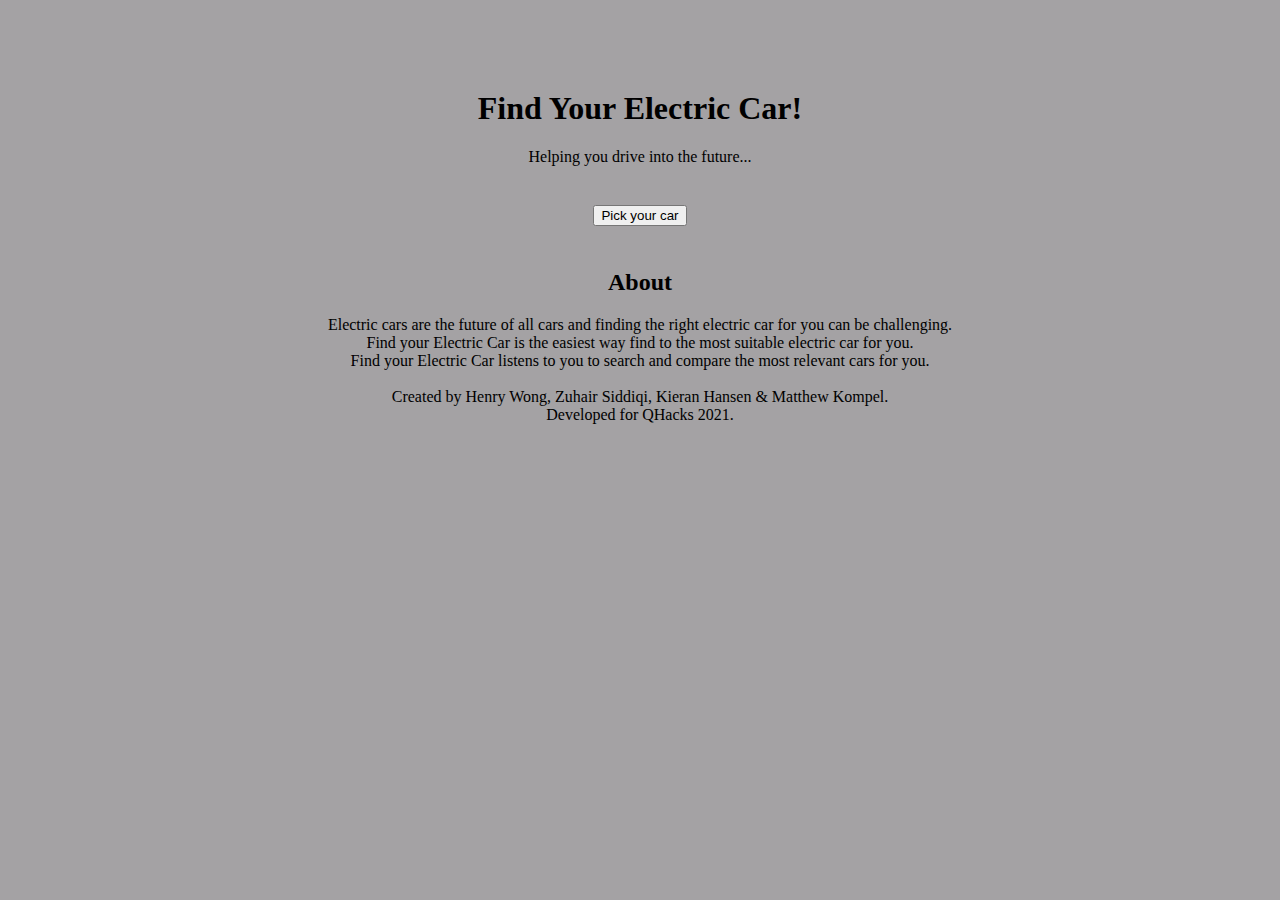
==== FindYourEV/client/index.html @ 2839fe95 "Refactored file structure" ====
<!DOCTYPE html>
<html lang="en">
<head>
    <meta charset="UTF-8">
    <meta name="viewport" content="width=device-width, initial-scale=1.0">
    <title>Find Your Electric Car</title>
</head>
<body style="text-align: center; background: #A4A2A4; margin-top: 7%; margin-bottom: 7%; margin-left: 5%; margin-right: 5%">
    <h1>Find Your Electric Car!</h1>
    <p>Helping you drive into the future...</p>
    
    <button style="margin: 2%;" onclick="window.location.href='checklist.html'">Pick your car</button>

    <div>
        <h2>About</h2>
        <p>
            Electric cars are the future of all cars and finding the right electric car for you can be challenging.<br>
            Find your Electric Car is the easiest way find to the most suitable electric car for you.<br>
            Find your Electric Car listens to you to search and compare the most relevant cars for you.<br>
            <br>
            Created by Henry Wong, Zuhair Siddiqi, Kieran Hansen & Matthew Kompel.<br>
            Developed for QHacks 2021.
        </p>
    </div>
</body>
</html>
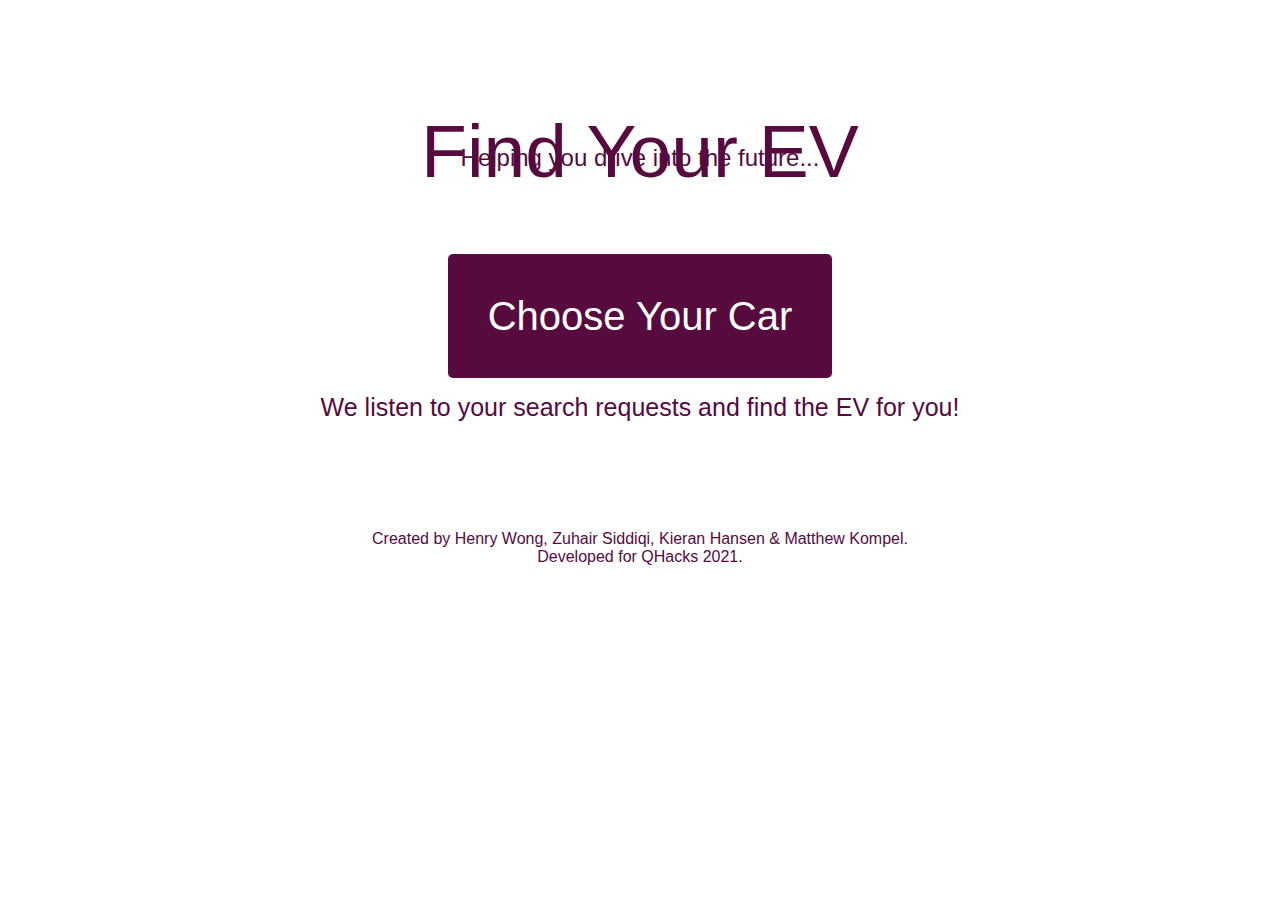
==== commit 111430ef: "csschanges" ====
--- a/FindYourEV/client/index.html
+++ b/FindYourEV/client/index.html
@@ -1,26 +1,36 @@
 <!DOCTYPE html>
 <html lang="en">
 <head>
-    <meta charset="UTF-8">
+    <meta charset="Optima">
     <meta name="viewport" content="width=device-width, initial-scale=1.0">
-    <title>Find Your Electric Car</title>
+    <title>Find Your EV</title>
+    <link rel="stylesheet" href="EVstyle.css">
+    
 </head>
-<body style="text-align: center; background: #A4A2A4; margin-top: 7%; margin-bottom: 7%; margin-left: 5%; margin-right: 5%">
-    <h1>Find Your Electric Car!</h1>
-    <p>Helping you drive into the future...</p>
+<body style="text-align: center; margin-top: 7%; margin-bottom: 7%; margin-left: 5%; margin-right: 5%">
+    <br>
+    <h1>Find Your EV</h1>
     
-    <button style="margin: 2%;" onclick="window.location.href='checklist.html'">Pick your car</button>
+    <h2>Helping you drive into the future...</h2>
+    <br><br><br><br>
+    <div class ="choosecar"><a class="buttonforcar" href="checklist.html" targer="_blank" rel="nofollow noopener">Choose Your Car</a></div>
 
     <div>
-        <h2>About</h2>
-        <p>
-            Electric cars are the future of all cars and finding the right electric car for you can be challenging.<br>
-            Find your Electric Car is the easiest way find to the most suitable electric car for you.<br>
-            Find your Electric Car listens to you to search and compare the most relevant cars for you.<br>
+        <br><br><br>
+        <p class ="aboutus">
+            We listen to your search requests and find the EV for you!
             <br>
+        </p>
+        <p class ="names">
+            <br><br><br><br><br><br>
             Created by Henry Wong, Zuhair Siddiqi, Kieran Hansen & Matthew Kompel.<br>
             Developed for QHacks 2021.
         </p>
     </div>
+
+    
 </body>
-</html>+</html>
+
+
+
--- a/FindYourEV/client/EVstyle.css
+++ b/FindYourEV/client/EVstyle.css
@@ -0,0 +1,192 @@
+body {
+    background-image: url('purpleback.png');
+
+}
+*{
+    margin: 0;
+    padding: 0;
+    box-sizing: border-box;
+}
+h1{ 
+
+    font-family: 'Open Sans', sans-serif;
+    font-size: 75px;
+    font-weight:500;
+    
+    
+    color: #570a3d;
+}
+h2{
+    font-family: 'Open Sans', sans-serif;
+    color: #570a3d;
+    font-size:30;
+    font-weight:500;
+    position:relative;
+    bottom:50px;
+}
+
+
+p{
+
+    font-family: 'Gill Sans', 'Gill Sans MT', Calibri, 'Trebuchet MS', sans-serif;
+    color: #570a3d;
+}
+
+.aboutus{
+    font-size: 25px;
+}
+
+.buttonforcar{
+    color:white;
+    background: #570a3d;
+    padding: 40px;
+    border-radius: 5px;
+    font-family: 'Gill Sans', 'Gill Sans MT', Calibri, 'Trebuchet MS', sans-serif;
+    text-decoration: none;
+    font-size: 40px;
+
+}
+
+.buttonforcar:hover {
+    background:#494949;
+    letter-spacing: 1px;
+    -webkit-box-shadow: 0px 5px 40px -10px rgba(0, 0, 0, 0.57);
+    -moz-box-shadow: 0px 5px 40px -10px rgba(0,0,0,0.57);
+    pox-shadow: 5px 40px -10px rgba(0,0,0,0.57);
+}
+
+.homebutton{
+    color:white;
+    background: #570a3d;
+    padding: 8px;
+    border-radius: 5px;
+    font-family: 'Gill Sans', 'Gill Sans MT', Calibri, 'Trebuchet MS', sans-serif;
+    text-decoration: none;
+    font-size: 25px;
+    position: relative;
+    bottom:560px
+
+}
+
+.homebutton:hover {
+    background:#494949;
+    letter-spacing: 1px;
+    -webkit-box-shadow: 0px 5px 40px -10px rgba(0, 0, 0, 0.57);
+    -moz-box-shadow: 0px 5px 40px -10px rgba(0,0,0,0.57);
+    pox-shadow: 5px 40px -10px rgba(0,0,0,0.57);
+}
+
+.brandsbutton{
+    color:white;
+    background: #570a3d;
+    padding: 7px;
+    border-radius: 4px;
+    font-family: 'Gill Sans', 'Gill Sans MT', Calibri, 'Trebuchet MS', sans-serif;
+    text-decoration: none;
+    font-size: 25px;
+    position: relative;
+    top: 70px;
+    left: 5px;
+}
+
+.brandsbutton:hover {
+    background:#494949;
+    letter-spacing: 1px;
+    -webkit-box-shadow: 0px 5px 40px -10px rgba(0, 0, 0, 0.57);
+    -moz-box-shadow: 0px 5px 40px -10px rgba(0,0,0,0.57);
+    pox-shadow: 5px 40px -10px rgba(0,0,0,0.57);
+}
+
+.dropdown{
+    height:10vh;
+    
+    display: flex;
+    justify-content: space-around;
+    align-items: center;
+    font-family: 'Open Sans', sans-serif;
+    font-weight:500;
+    width: 100%;
+    margin: auto;
+}
+
+.power, .forfactor, .price, .electrictype, .safetyrating, .range{
+    position: relative;
+}
+
+.power ul, .formfactor ul, .price ul, .electrictype ul, .safetyrating ul, .range ul{
+    position:absolute;
+    background: white;
+    margin-top: 10px;
+    width: 200px;
+    height: 200px;
+    display: flex;
+    justify-content: space-around;
+    align-items: center;
+    flex-direction: column;
+    list-style: none;
+    border-radius: 5px;
+    opacity: 0;
+    pointer-events: none;
+    transform: translateY(10px);
+    transition: all 0.4s ease;
+}
+
+.power li, .formfactor li, .price li, .electrictype li, .safetyrating li, .range li{
+
+    color:black;
+    text-decoration: none;
+    
+    width: 100%;
+    height: 100%;
+    display: flex;
+    justify-content: center;
+    align-items:center;
+    border-radius: 5px;
+}
+
+.power li:hover, .formfactor li:hover, .price li:hover, .electrictype li:hover, .safetyrating li:hover, .range li:hover{
+    background-color: #b4afb3;
+}
+
+.dropdown button{
+
+    background:none;
+    border: none;
+    
+    text-decoration: none;
+    font-size: 18px;
+    cursor: pointer;
+}
+.dropdown button:hover{
+    color: purple;
+}
+
+.power button:focus + ul {
+    opacity:1;
+    pointer-events: all;
+}
+
+.formfactor button:focus + ul {
+    opacity:1;
+    pointer-events: all;
+}
+
+.price button:focus + ul {
+    opacity:1;
+    pointer-events: all;
+}
+
+.electrictype button:focus + ul {
+    opacity:1;
+    pointer-events: all;
+}
+
+.safetyrating button:focus + ul {
+    opacity:1;
+    pointer-events: all;
+}
+
+.range button:focus + ul {
+    opacity:1;
+    pointer-events: all;
+}